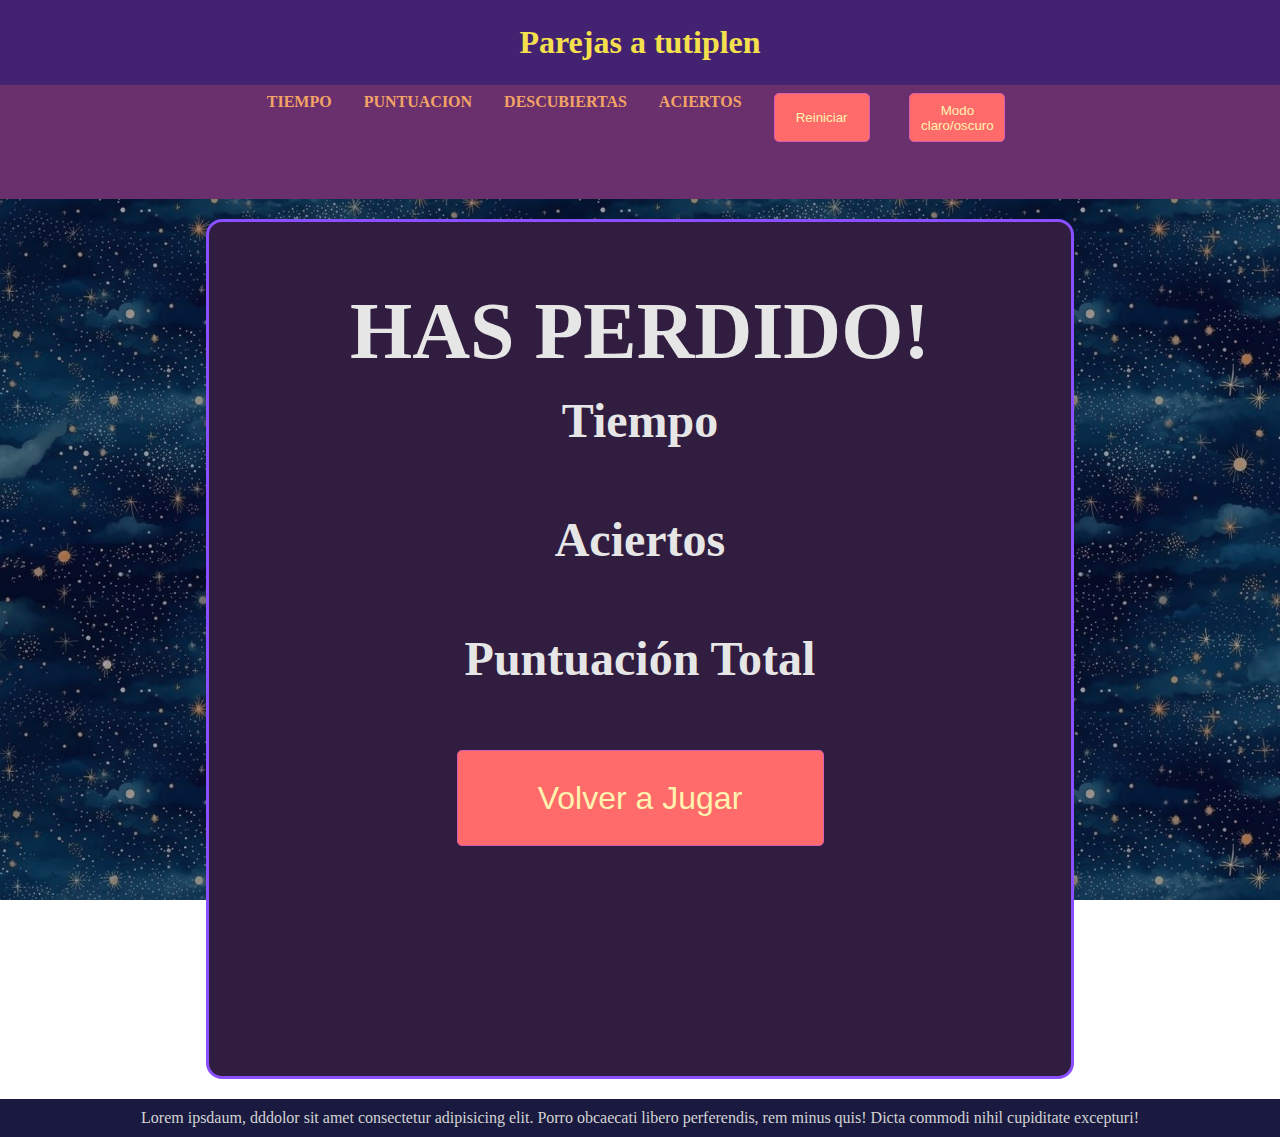
==== derrota.html @ 50ee17fd "Añadida la funcionalidadde nueva pestaña, asi como mantener la puntuacion y  estadíticas relevantes" ====
<!DOCTYPE html>
<html lang="es">
<head>
    <meta charset="UTF-8">
    <meta name="viewport" content="width=device-width, initial-scale=1.0">
    <title>Parejas a tutiplen</title>
    <link rel="stylesheet" href="styles.css">
    <link rel="stylesheet" href="stylesGame.css">
    <script src="scriptPuntuaciones.js" defer></script>
    <script src="scriptTemas.js" defer></script>
</head>
<body>
    
    <header>
        <h1>Parejas a tutiplen</h1>
    </header>

    <nav>
        <ul>
            <li>
                <p>TIEMPO</p>
                <P id="tiempo" class="score"></P>
            </li>
            <li> 
                <p>PUNTUACION</p>
                <P id="puntuacion" class="score"></P>
            </li>
            <li> 
                <p>DESCUBIERTAS</p>
                <P id="descubiertas" class="score"></P>
            </li>
            <li> 
                <p>ACIERTOS</p>
                <P id="aciertos" class="score"></P>
            </li>
            <li> <button id="botonReinicio"> Reiniciar </button></li>
            <li> <button id="botonTema"> Modo claro/oscuro </button></li>
        </ul>
    </nav>

    <main>
        <div class="ventana final">
            <h2>HAS PERDIDO!</h2>
            <h3>Tiempo</h3>
            <p id="panelTiempo">00:00</p>
            <h3>Aciertos</h3>
            <p id="panelAciertos">10%</p>
            <h3>Puntuación Total</h3>
            <p id="panelPuntuacion">100000</p>
            <button id="botonJugar">Volver a Jugar</button>
        </div>        
    </main>

    <footer>
        <p>Lorem ipsdaum, dddolor sit amet consectetur adipisicing elit. Porro obcaecati libero perferendis, rem minus quis! Dicta commodi nihil cupiditate excepturi!</p>
    </footer>
    
    
    
</body>
</html>
---- styles.css ----
:root{
    --colorFondoMain: #0d1b2a;
    --colorFondoHeader: #432371;
    --colorTextoHeader: #f4e04d;
    --colorFondoNav: #69306d;
    --colorTextoNav: #f2a365;
    --colorFondoFooter: #1a1a40;
    --colorTextoFooter: #d3d3d3;
    --colorFondoVentana: #311d3f;
    --colorTextoVentana: #e6e6e6;
    --colorBordeVentana: #8a4fff;
    --colorFondoBoton: #ff6b6b;
    --colorTextoBoton: #fff3b0;
    --colorBordeBoton: #d65db1;
    --colorBotonPresionado: #d45d8a; 
    --colorBotonHover: #ff8a8a; 

    --colorFondoMainLight: #e3f2fd;
    --colorFondoHeaderLight: #fdd835;
    --colorTextoHeaderLight: #4e342e;
    --colorFondoNavLight: #ffcc80;
    --colorTextoNavLight: #5d4037;
    --colorFondoFooterLight: #90caf9;
    --colorTextoFooterLight: #1a237e;
    --colorFondoVentanaLight: #ffffff;
    --colorTextoVentanaLight: #37474f;
    --colorBordeVentanaLight: #ff9800;
    --colorFondoBotonLight: #ff7043;
    --colorTextoBotonLight: #ffffff;
    --colorBordeBotonLight: #f57c00;
    --colorBotonPresionadoLight: #ef6c00; 
    --colorBotonHoverLight: #ffab40; 

    --tiempoCambioTema: 0.3s;
}

* {
    margin: 0;
    padding: 0;
    box-sizing: border-box;
}

body {
    display: flex;
    flex-direction: column;
    min-height: 100vh;
    font-size: 1rem;
    

}

header {
    background-color: var(--colorFondoHeader);
    color: var(--colorTextoHeader);
    padding: 1.5rem;
    text-align: center;
    transition: background-color 0.3s, color 0.3s;
}

nav {
    transition: background-color 0.3s, color 0.3s;
    background-color: var(--colorFondoNav);
    padding: 0.5rem;
}

nav ul {
    list-style: none;
    display: flex;
    justify-content: center;
}

nav ul li {
    margin: 0 1rem;
    display: flex;
    flex-direction: column;
    align-items: center;
}

nav ul li p {
    color: var(--colorTextoNav);
    text-decoration: none;
    font-weight: bold;
    transition: color 0.3s;
}

footer {
    background-color: var(--colorFondoFooter);
    color: var(--colorTextoFooter);
    text-align: center;
    padding: 0.625rem;
    margin-top: auto;
    transition: background-color 0.3s, color 0.3s;
}

main {
    flex: 1;
    padding: 1.25rem;
    background-color: var(--colorFondoMain);
    display: flex;
    min-height: 100vh;
    margin: 0;
    flex-direction: column;
    background-image: url(images/b_stars2.jpg);
    background-attachment: fixed;
    background-repeat: repeat;
    background-size: 30rem;
    transition: background-image 0.3s;
    align-items: center;
    
}

button{
    background-color: var(--colorFondoBoton);
    color: var(--colorTextoBoton);
    border: var(--colorBordeBoton) 0.1rem solid;
    border-radius: 0.3rem;
    height: 50%;
    width: 50%;
    min-width: 6rem;
    min-height: 2rem;
    transition: background-color 0.3s, color 0.3s;
}

button:hover {
    background-color: var(--colorBotonHover); 
    border-width: 0.2rem;
}

button:active {
    background-color: var(--colorBotonPresionado); 
    
}

button.light{
    background-color: var(--colorFondoBotonLight);
    color: var(--colorTextoBotonLight);
    border-color: var(--colorBordeBotonLight);
    
}
button.light:hover {
    background-color: var(--colorBotonHoverLight); 
}

button.light:active {
    background-color: var(--colorBotonPresionadoLight); 
}

header.light{
    background-color: var(--colorFondoHeaderLight);
    color: var(--colorTextoHeaderLight);
}

nav.light {
    background-color: var(--colorFondoNavLight);
}

nav ul li.light p {
    color: var(--colorTextoNavLight);

}

footer.light {
    background-color: var(--colorFondoFooterLight);
    color: var(--colorTextoFooterLight);

}

main.light {
    background-color: var(--colorFondoMainLight);
    background-image: url(images/b_sky.jpg);

}


/* https://youtu.be/r_PL0K2fGkY?feature=shared */
/* Esta es la base para que se vea sin entorpecer al resto del DOM */
.panelEmergente{
    position: fixed;
    top: 0;
    bottom: 0;
    right: 0;
    left: 0;
    
    z-index: -1;

    display: flex;
    align-items: center;
    justify-content: center;
}

.panelEmergente.abrir{
    opacity: 1;
    z-index: 200;
    animation: aparecer 1s ease-in-out;
    
}

.panelEmergente.cerrar{
    opacity: 1;
    z-index: 200;

}

.ventana{
    display: flex;
    flex-direction: column;
    background-color: var(--colorFondoVentana);
    border: var(--colorBordeVentana) 0.2rem solid;
    color: var(--colorTextoVentana);
    padding: 1rem 2rem;
    text-align: center;
    align-items: center;
    width: 35rem;
    border-radius: 1rem;
   
}

.ventana.light{
    background-color: var(--colorFondoVentanaLight);
    border: var(--colorBordeVentanaLight) 0.2rem solid;
    color: var(--colorTextoVentanaLight);
}
.ventana p{
    margin-top: 1rem;
}

.ventana input{
    margin-inline: 3rem;
    height: 2rem;
}

.ventana button{
    margin-inline: 30%;
    margin-top: 1rem;
    height: 2rem;
}

.alerta{
    color: red;
    font-weight: bold;
}

.score{
    font-size: 2rem;
    height: 5rem;
    text-align: center;
}

@media (max-width: 750px) {
    nav ul {
        flex-direction: column;
        align-items: center;
    }

    nav ul li {
        margin: 0.5rem 0;
    }
}

.ventana.final{
    width: 70%;
    flex: 1;
    padding: 4rem;
}

.ventana.final h2{
    font-size: 5rem;
}

.ventana.final h3{
    padding-top: 1rem;
    font-size: 3rem;
}


.ventana.final p{
    font-size: 2rem;
    padding-top: 0;
    padding-bottom: 2rem;
}

.ventana.final button{
    font-size: 2rem;
    min-height: 6rem;
}
---- stylesGame.css ----
/* Contenedor principal de cartas */
#contenedorCartas {
    display: flex;
    flex-wrap: wrap;
    justify-content: center;
    max-width: 200rem;
    padding: 1rem;
}
/* Contenedor principal de vidas */
#contenedorVidas{
    display: flex;
    flex-wrap: wrap;
    justify-content: center;
    padding: 3rem;
    min-height: 15rem;
    width: 100%;

}

/* Contenedor principal de tiempo */
#tiempo{
    font-size: 4rem;

}

/* Estilo individual de cada carta */
.espacioCarta {
    margin: 0.5rem;
    width: 7.5rem;
    height: 11rem;

}
.carta {
    transform-style: preserve-3d;
    width: 100%;
    height: 100%;
    border-radius: 0.7rem;
    border: #030B20 0.2rem solid;
    background-color: #030B20;
    font-size: 1.5rem;
    font-weight: bold;

    transition:
        transform 0.3s ease,
        background-color 0.2s ease-in-out,
        box-shadow 0.3s ease-out;
    box-shadow: 0 0.5rem 1rem #030b2054;
    cursor: pointer;

}

.carta.fallo{
    animation: balanceoAmplio ease-in-out 0.2s;
}

.carta.aparecer{
    animation: aparecer 0.3s ease-in-out; 
}
.carta img {
    width: 100%;
    height: 100%;
    backface-visibility: hidden;
    transition: transform 0.6s;
}

.carta .dorso {
    border-radius: 0.7rem;
    width: 100%;
    height: 100%;
    z-index: 2; 
    backface-visibility: hidden;
}

.carta .cara {
    background-color: #030B20;
    border-radius: 0.7rem;
    display: flex;
    flex-direction: column; 
    width: 100%; 
    height: 100%;
    align-items: center; 
    justify-content: center; 
    text-align: center; 
    background-image: url(images/c_front.jpg);
    background-position: center;
    background-repeat: no-repeat;
    background-size: cover;

}

.carta .cara img {

    padding-top: 1rem;
    max-height: 50%; 
    max-width: 100%; 
    object-fit: contain;

}

/* estilo al pasar el raton por encima*/
.carta:hover {
    transform: scale(1.15);
    border-color: cyan;
    box-shadow: 0 0.5rem 1rem rgba(0, 0, 0, 0.404);
}

/* Estilo de cada carta SELECIONADA/REVELADA */
.carta.seleccionada {
    border-color: white;
    transform: scale(1.1); 
}

/* Estilo de cada carta COMPLETADA*/
.carta.seleccionada.bloqueada{
    border-color: yellow;
    pointer-events: none;
}

/* Estilo de cada carta BLOQUEADA SIN COMPLETAR*/
.carta.bloqueada{
    border-color: red;
    pointer-events: none;
}

/* Corazones de vidas */
.vida{
    height: 5rem;
    margin: 1rem;
    display: flex;
    animation: balanceo ease-in-out 2.5s infinite alternate, flotar ease-in-out 1.5s infinite alternate; 
    filter: drop-shadow(rgba(12, 12, 26, 0.678) 0.5rem 0.5rem 10px);

}

.vida.borrar{

    display: flex;
    animation: rebote 0.8s ease-in;

}



/* Animacon de aparecer */
@keyframes aparecer {
    0% {
        transform: scale(0);
        opacity: 0;}
    
    100% {
        transform: scale(1);
        opacity: 1;}
}

/* Animacionde Balanceo*/
@keyframes balanceo {
    0% {
        rotate: -15deg;}
    100% {
        rotate: 15deg;}
}

@keyframes balanceoAmplio {
    0% {
        rotate: 0deg;}
    25% {
        rotate: 10deg;}
    50% {
        rotate: 0deg;}
    75% {
        rotate: -10deg;}
    100% {
        rotate: 0deg;}
}

@keyframes flotar {
    0% {
        transform: translateY(0rem)}
    100% {
        transform: translateY(1rem)}
}

@keyframes rebote {
    0% {opacity: 1;
        transform: translateY(0px);
        }
    15% {
        transform: translateY(-1rem);
        opacity: 1;}
    100% {
        transform: translateY(4rem);
        opacity: 0}


}
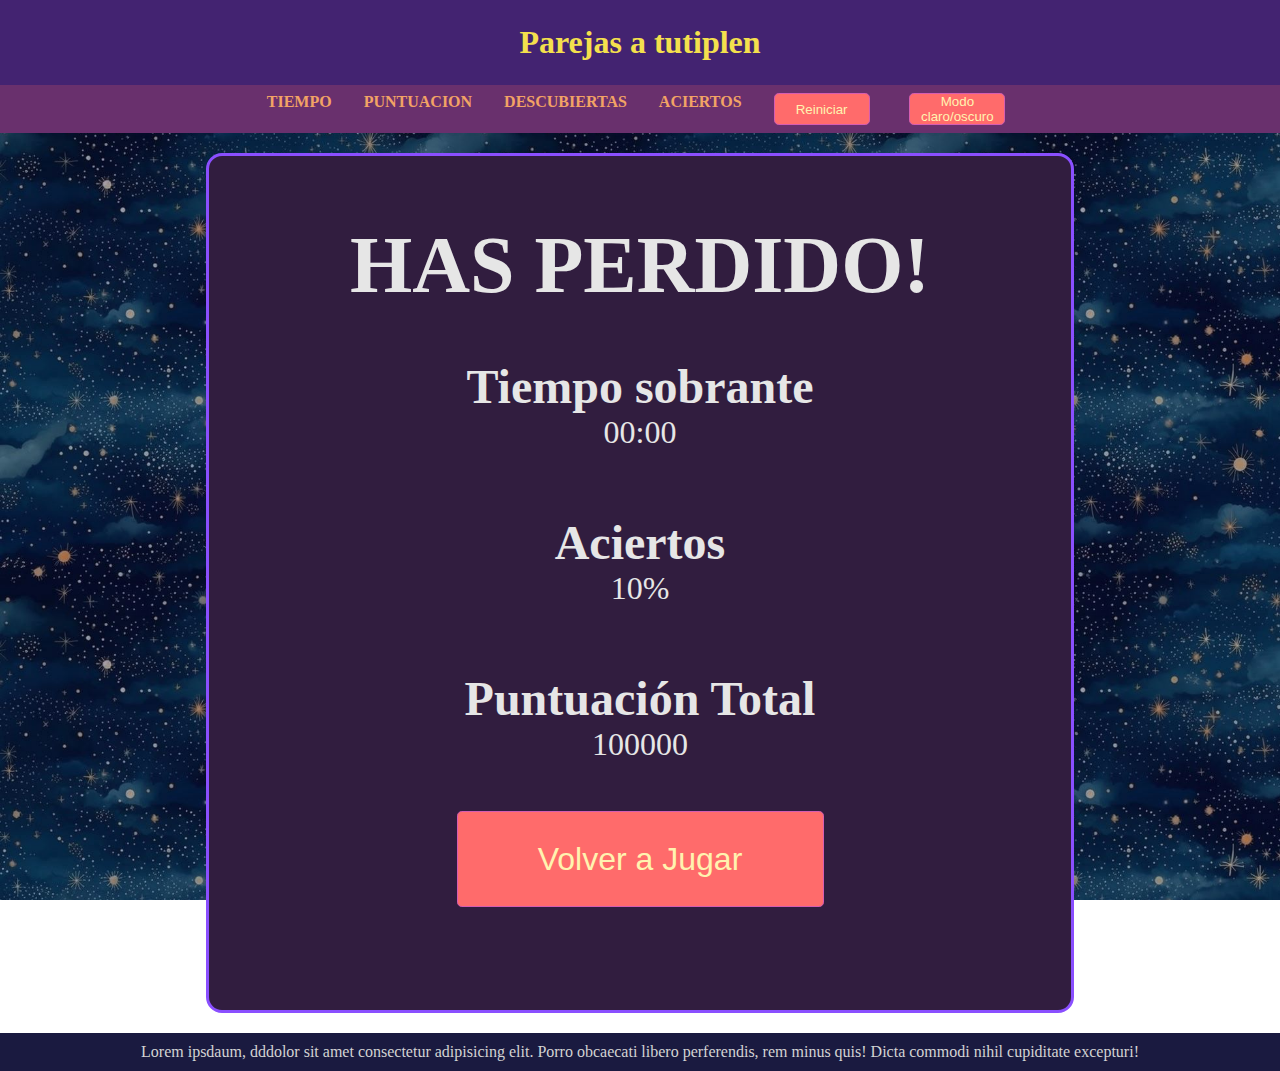
==== commit 3fa70af3: "Ajuste de pantallas, cambio en opciones de juego, añadido el parametro y la posibilidad de abrir pes" ====
--- a/derrota.html
+++ b/derrota.html
@@ -6,8 +6,8 @@
     <title>Parejas a tutiplen</title>
     <link rel="stylesheet" href="styles.css">
     <link rel="stylesheet" href="stylesGame.css">
+    <script src="scriptTemas.js" defer></script>
     <script src="scriptPuntuaciones.js" defer></script>
-    <script src="scriptTemas.js" defer></script>
 </head>
 <body>
     
@@ -19,19 +19,19 @@
         <ul>
             <li>
                 <p>TIEMPO</p>
-                <P id="tiempo" class="score"></P>
+                <P id="tiempo" class="panelTiempo"></P>
             </li>
             <li> 
                 <p>PUNTUACION</p>
-                <P id="puntuacion" class="score"></P>
+                <P id="puntuacion" class="panelPuntuacion"></P>
             </li>
             <li> 
                 <p>DESCUBIERTAS</p>
-                <P id="descubiertas" class="score"></P>
+                <P id="descubiertas" class="panelDescubiertas"></P>
             </li>
             <li> 
                 <p>ACIERTOS</p>
-                <P id="aciertos" class="score"></P>
+                <P id="aciertos" class="panelAciertos"></P>
             </li>
             <li> <button id="botonReinicio"> Reiniciar </button></li>
             <li> <button id="botonTema"> Modo claro/oscuro </button></li>
@@ -41,7 +41,7 @@
     <main>
         <div class="ventana final">
             <h2>HAS PERDIDO!</h2>
-            <h3>Tiempo</h3>
+            <h3>Tiempo sobrante</h3>
             <p id="panelTiempo">00:00</p>
             <h3>Aciertos</h3>
             <p id="panelAciertos">10%</p>
--- a/styles.css
+++ b/styles.css
@@ -220,8 +220,12 @@
     border: var(--colorBordeVentanaLight) 0.2rem solid;
     color: var(--colorTextoVentanaLight);
 }
-.ventana p{
+
+.ventana h3{
     margin-top: 1rem;
+}
+.ventana h2{
+    margin-bottom: 1rem;
 }
 
 .ventana input{
@@ -284,4 +288,10 @@
     min-height: 6rem;
 }
 
-
+.ventana div{
+    display: flex;
+    align-items: center;
+    text-align: left;
+}
+
+
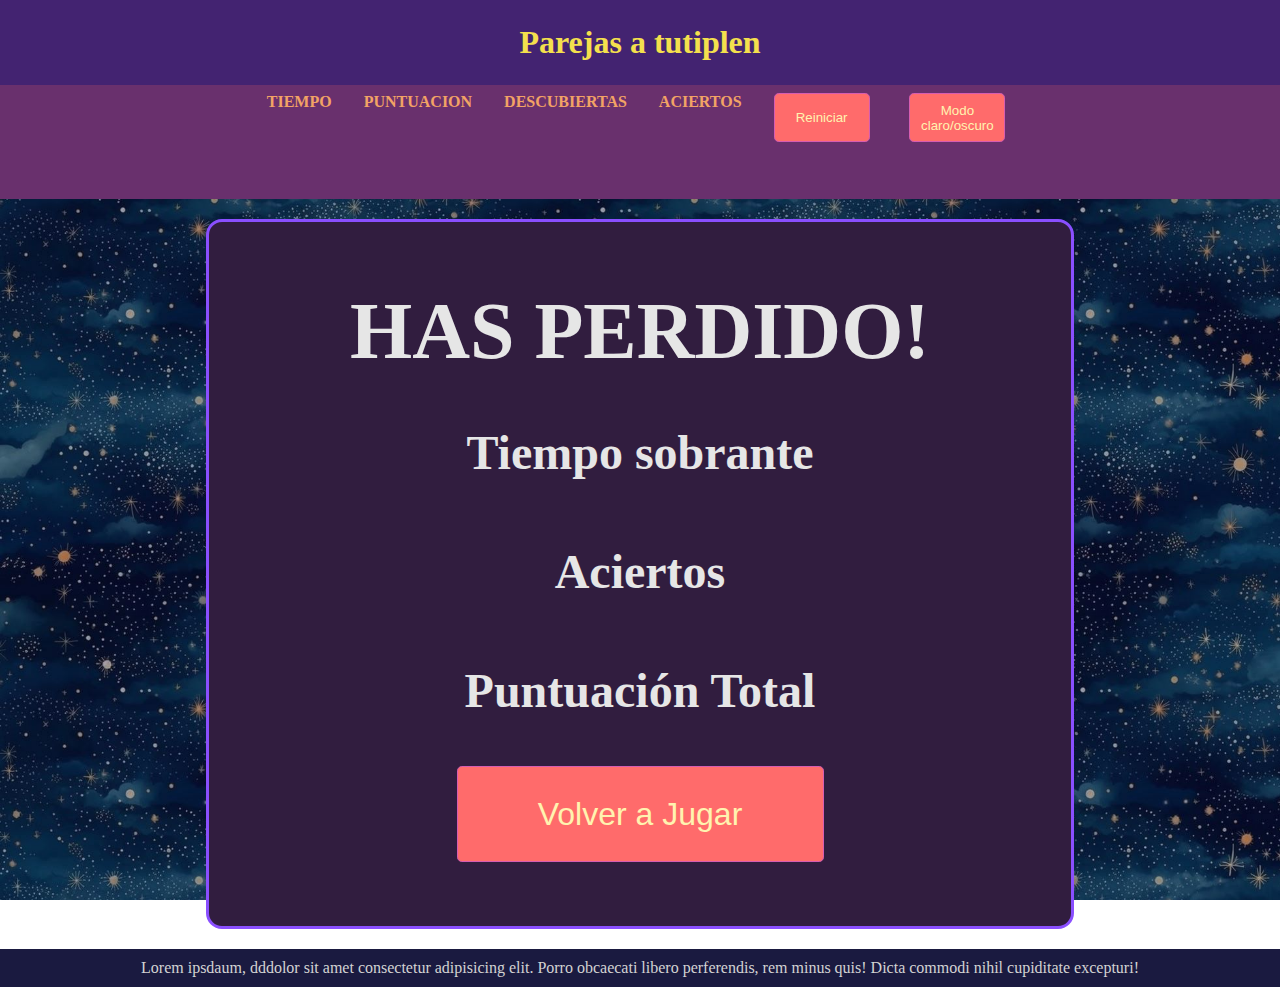
==== commit 83621856: "Actualizada la panalla de derrota" ====
--- a/derrota.html
+++ b/derrota.html
@@ -19,19 +19,19 @@
         <ul>
             <li>
                 <p>TIEMPO</p>
-                <P id="tiempo" class="panelTiempo"></P>
+                <P id="tiempo" class="panelTiempo score"></P>
             </li>
             <li> 
                 <p>PUNTUACION</p>
-                <P id="puntuacion" class="panelPuntuacion"></P>
+                <P id="puntuacion" class="panelPuntuacion score"></P>
             </li>
             <li> 
                 <p>DESCUBIERTAS</p>
-                <P id="descubiertas" class="panelDescubiertas"></P>
+                <P id="descubiertas" class="panelDescubiertas score"></P>
             </li>
             <li> 
                 <p>ACIERTOS</p>
-                <P id="aciertos" class="panelAciertos"></P>
+                <P id="aciertos" class="panelAciertos score"></P>
             </li>
             <li> <button id="botonReinicio"> Reiniciar </button></li>
             <li> <button id="botonTema"> Modo claro/oscuro </button></li>
@@ -42,11 +42,11 @@
         <div class="ventana final">
             <h2>HAS PERDIDO!</h2>
             <h3>Tiempo sobrante</h3>
-            <p id="panelTiempo">00:00</p>
+            <p class="panelTiempo">00:00</p>
             <h3>Aciertos</h3>
-            <p id="panelAciertos">10%</p>
+            <p class="panelAciertos">10%</p>
             <h3>Puntuación Total</h3>
-            <p id="panelPuntuacion">100000</p>
+            <p class="panelPuntuacion">100000</p>
             <button id="botonJugar">Volver a Jugar</button>
         </div>        
     </main>
--- a/styles.css
+++ b/styles.css
@@ -97,7 +97,7 @@
     padding: 1.25rem;
     background-color: var(--colorFondoMain);
     display: flex;
-    min-height: 100vh;
+    min-height: 30vh;
     margin: 0;
     flex-direction: column;
     background-image: url(images/b_stars2.jpg);
--- a/stylesGame.css
+++ b/stylesGame.css
@@ -40,7 +40,6 @@
     background-color: #030B20;
     font-size: 1.5rem;
     font-weight: bold;
-
     transition:
         transform 0.3s ease,
         background-color 0.2s ease-in-out,
@@ -51,20 +50,15 @@
 }
 
 .carta.fallo{
-    animation: balanceoAmplio ease-in-out 0.2s;
+    animation: balanceoCorto ease-in-out 0.2s;
 }
 
 .carta.aparecer{
     animation: aparecer 0.3s ease-in-out; 
 }
-.carta img {
-    width: 100%;
-    height: 100%;
-    backface-visibility: hidden;
-    transition: transform 0.6s;
-}
 
 .carta .dorso {
+    position: absolute;
     border-radius: 0.7rem;
     width: 100%;
     height: 100%;
@@ -73,7 +67,10 @@
 }
 
 .carta .cara {
+    position: absolute;
+    backface-visibility: hidden;
     background-color: #030B20;
+    transform: rotateY(180deg);
     border-radius: 0.7rem;
     display: flex;
     flex-direction: column; 
@@ -86,15 +83,16 @@
     background-position: center;
     background-repeat: no-repeat;
     background-size: cover;
+    padding: 1rem;
 
 }
 
 .carta .cara img {
-
-    padding-top: 1rem;
+    
     max-height: 50%; 
     max-width: 100%; 
     object-fit: contain;
+    display: block;
 
 }
 
@@ -109,6 +107,10 @@
 .carta.seleccionada {
     border-color: white;
     transform: scale(1.1); 
+}
+
+.carta.mostrar{
+    transform: rotateY(-180deg);
 }
 
 /* Estilo de cada carta COMPLETADA*/
@@ -128,7 +130,7 @@
     height: 5rem;
     margin: 1rem;
     display: flex;
-    animation: balanceo ease-in-out 2.5s infinite alternate, flotar ease-in-out 1.5s infinite alternate; 
+    animation: balanceo ease-in-out 2.5s infinite alternate, flotar ease-in-out 1.5s infinite alternate, aparecer 0.2s ease-in; 
     filter: drop-shadow(rgba(12, 12, 26, 0.678) 0.5rem 0.5rem 10px);
 
 }
@@ -161,7 +163,7 @@
         rotate: 15deg;}
 }
 
-@keyframes balanceoAmplio {
+@keyframes balanceoCorto {
     0% {
         rotate: 0deg;}
     25% {
@@ -178,7 +180,7 @@
     0% {
         transform: translateY(0rem)}
     100% {
-        transform: translateY(1rem)}
+        transform: translateY(1.5rem)}
 }
 
 @keyframes rebote {
